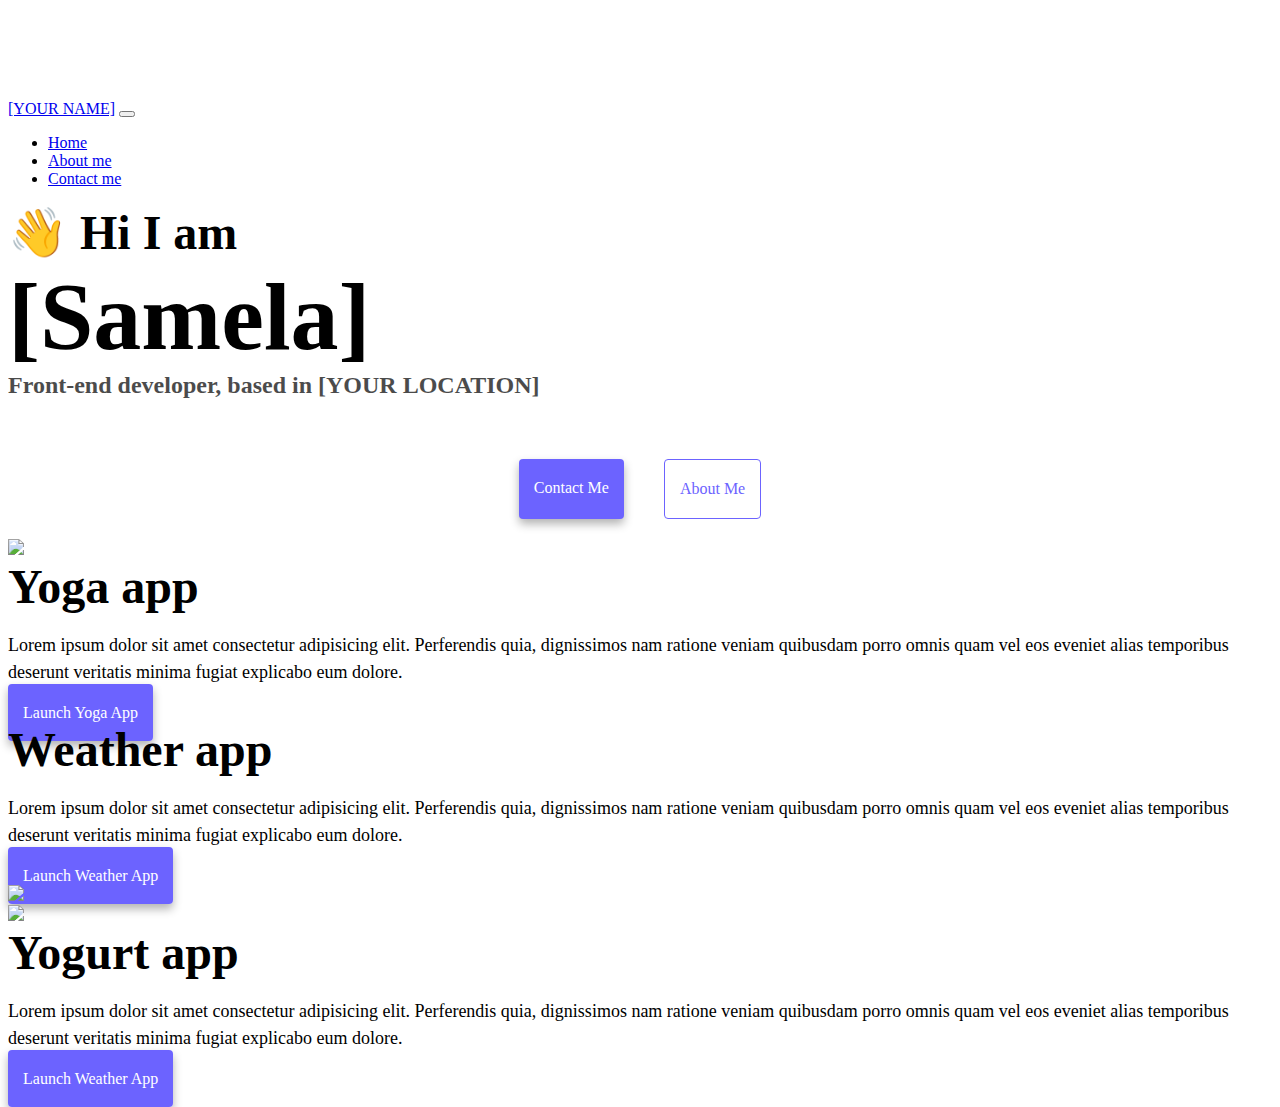
==== index.html @ 9c248bdb "updated html" ====
<!DOCTYPE html>
<html lang="en">

<head>
    <meta charset="UTF-8" />
    <meta http-equiv="X-UA-Compatible" content="IE=edge" />
    <meta name="viewport" content="width=device-width, initial-scale=1.0" />
    <title>[Samela]</title>
    <link href="https://cdn.jsdelivr.net/npm/bootstrap@5.0.0-beta2/dist/css/bootstrap.min.css" rel="stylesheet"
        integrity="sha384-BmbxuPwQa2lc/FVzBcNJ7UAyJxM6wuqIj61tLrc4wSX0szH/Ev+nYRRuWlolflfl" crossorigin="anonymous" />
    <script src="https://cdn.jsdelivr.net/npm/bootstrap@5.0.0-beta2/dist/js/bootstrap.bundle.min.js"
        integrity="sha384-b5kHyXgcpbZJO/tY9Ul7kGkf1S0CWuKcCD38l8YkeH8z8QjE0GmW1gYU5S9FOnJ0"
        crossorigin="anonymous"></script>
    <link rel="stylesheet" href="style.css" />
</head>

<body>
    <nav class="navbar navbar-expand-lg navbar-light bg-light fixed-top">
        <div class="container">
            <a class="navbar-brand" href="index.html">[YOUR NAME]</a>
            <button class="navbar-toggler" type="button" data-bs-toggle="collapse" data-bs-target="#navbarNav"
                aria-controls="navbarNav" aria-expanded="false" aria-label="Toggle navigation">
                <span class="navbar-toggler-icon"></span>
            </button>
            <div class="collapse navbar-collapse" id="navbarNav">
                <ul class="navbar-nav">
                    <li class="nav-item">
                        <a class="nav-link active" aria-current="page" href="index.html">Home</a>
                    </li>
                    <li class="nav-item">
                        <a class="nav-link" href="about.html">About me</a>
                    </li>
                    <li class="nav-item">
                        <a class="nav-link" href="about.html#contact">Contact me</a>
                    </li>
                </ul>
            </div>
        </div>
    </nav>
    <h2 class="text-center">👋 Hi I am</h2>
    <h1 class="text-center">[Samela]</h1>
    <h3 class="text-center">Front-end developer, based in [YOUR LOCATION]</h3>
    <div class="navigation-links mb-5">
        <a href="about.html#contact" class="primary-link">Contact me</a>
        <a href="about.html" class="secondary-link">About me</a>
    </div>
    <div class="container">
        <div class="row">
            <div class="col-6">
                <img src="images/yoga.png" class="img-fluid rounded" />
            </div>
            <div class="col-6">
                <h2 class="mb-3">Yoga app</h2>
                <p>
                    Lorem ipsum dolor sit amet consectetur adipisicing elit. Perferendis
                    quia, dignissimos nam ratione veniam quibusdam porro omnis quam vel
                    eos eveniet alias temporibus deserunt veritatis minima fugiat
                    explicabo eum dolore.
                </p>
                <div class="mt-5">
                    <a href="#" class="primary-link">Launch Yoga App</a>
                </div>
            </div>
        </div>
        <div class="row mt-5">
            <div class="col-6">
                <h2 class="mb-3">Weather app</h2>
                <p>
                    Lorem ipsum dolor sit amet consectetur adipisicing elit. Perferendis
                    quia, dignissimos nam ratione veniam quibusdam porro omnis quam vel
                    eos eveniet alias temporibus deserunt veritatis minima fugiat
                    explicabo eum dolore.
                </p>
                <div class="mt-5">
                    <a href="#" class="primary-link">Launch Weather App</a>
                </div>
            </div>
            <div class="col-6">
                <img src="images/weather.png" class="img-fluid rounded" />
            </div>
        </div>
        <div class="row mt-5">
            <div class="col-6">
                <img src="/images/yogurt" class="img-fluid rounded" />
            </div>
            <div class="col-6">
                <h2 class="mb-3">Yogurt app</h2>
                <p>
                    Lorem ipsum dolor sit amet consectetur adipisicing elit. Perferendis
                    quia, dignissimos nam ratione veniam quibusdam porro omnis quam vel
                    eos eveniet alias temporibus deserunt veritatis minima fugiat
                    explicabo eum dolore.
                </p>
                <div class="mt-5">
                    <a href="#" class="primary-link">Launch Weather App</a>
                </div>
            </div>
        </div>
    </div>
</body>

</html>
---- style.css ----
:root {
    --primary-color: #6c63ff;
    --secondary-color: #f5f2fe;
    --box-shadow: 0 5px 10px rgba(0, 0, 0, 0.3);
}

body {
    margin-top: 100px;
}

h1,
h2,
h3 {
    margin: 0;
}

h1 {
    font-size: 96px;
}

h2 {
    font-size: 48px;
}

h3 {
    font-size: 24px;
    opacity: 0.7;
}

p {
    font-size: 18px;
    line-height: 1.5;
}

.navigation-links {
    display: flex;
    margin-top: 40px;
    justify-content: center;
}

.navigation-links a {
    margin: 20px;
}

.primary-link {
    border-radius: 4px;
    padding: 20px 15px;
    text-decoration: none;
    text-transform: capitalize;
    background: var(--primary-color);
    box-shadow: var(--box-shadow);
    color: white;
}

.secondary-link {
    border-radius: 4px;
    padding: 20px 15px;
    text-decoration: none;
    text-transform: capitalize;
    color: var(--primary-color);
    border: 1px solid var(--primary-color);
}

.homepage-link {
    color: var(--primary-color);
    text-align: center;
    display: block;
}

.about-paragraphs {
    margin: 30px 0;
}

.about-paragraphs p {
    margin: 10px;
}

.email-link {
    display: flex;
    justify-content: center;
    color: var(--primary-color);
    font-size: 28px;
    text-decoration: none;
}

.email-link:hover {
    text-decoration: underline;
}
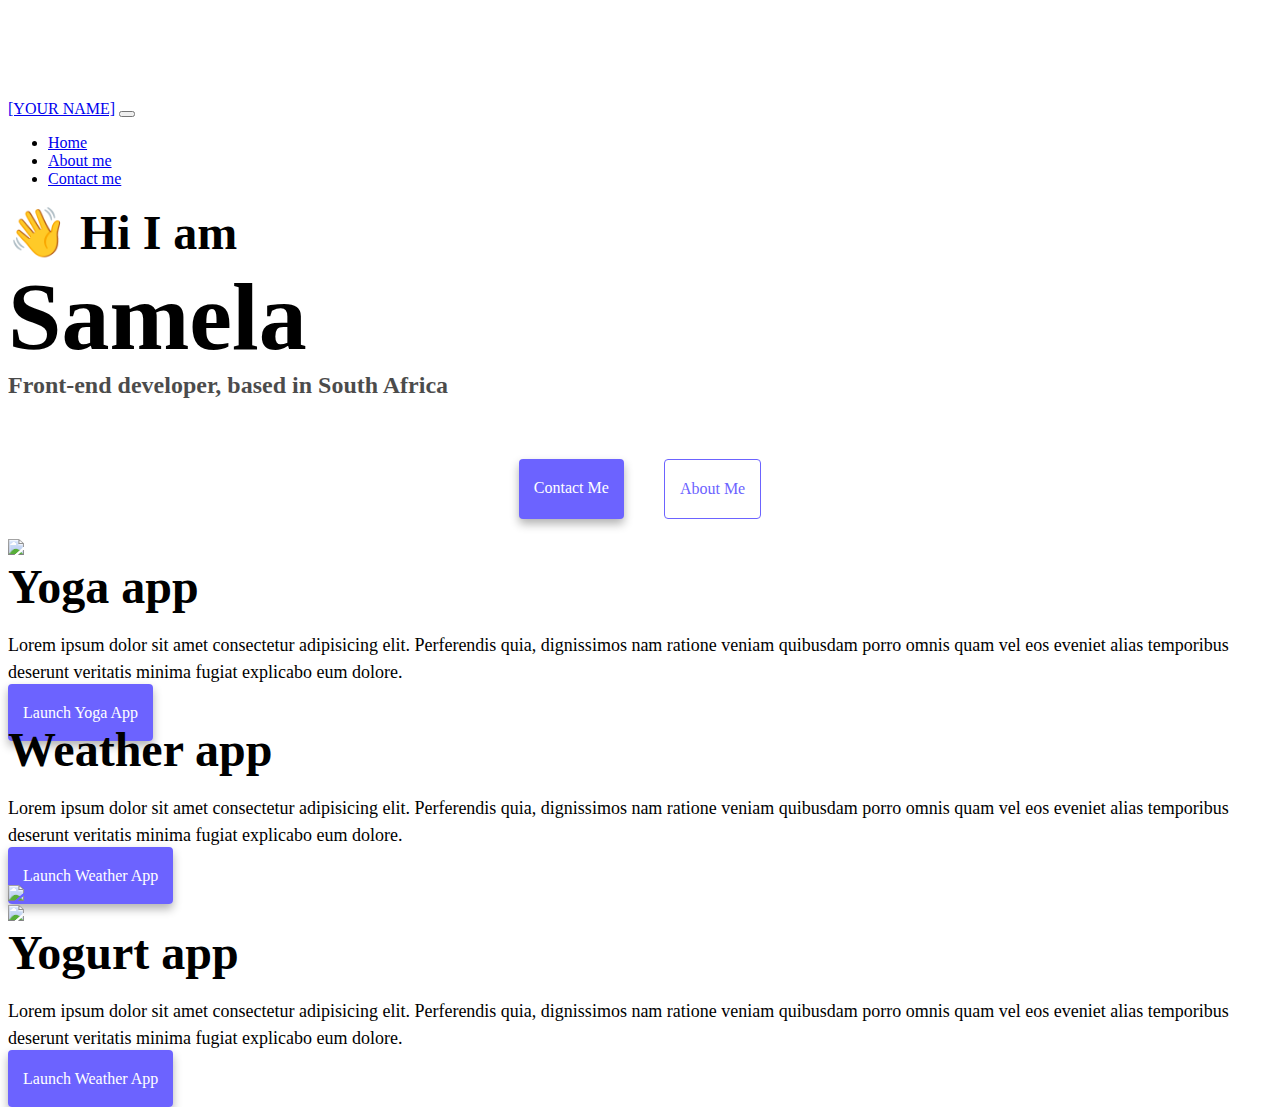
==== commit dbf29c29: "updated html" ====
--- a/index.html
+++ b/index.html
@@ -5,7 +5,7 @@
     <meta charset="UTF-8" />
     <meta http-equiv="X-UA-Compatible" content="IE=edge" />
     <meta name="viewport" content="width=device-width, initial-scale=1.0" />
-    <title>[Samela]</title>
+    <title>Samela</title>
     <link href="https://cdn.jsdelivr.net/npm/bootstrap@5.0.0-beta2/dist/css/bootstrap.min.css" rel="stylesheet"
         integrity="sha384-BmbxuPwQa2lc/FVzBcNJ7UAyJxM6wuqIj61tLrc4wSX0szH/Ev+nYRRuWlolflfl" crossorigin="anonymous" />
     <script src="https://cdn.jsdelivr.net/npm/bootstrap@5.0.0-beta2/dist/js/bootstrap.bundle.min.js"
@@ -38,8 +38,8 @@
         </div>
     </nav>
     <h2 class="text-center">👋 Hi I am</h2>
-    <h1 class="text-center">[Samela]</h1>
-    <h3 class="text-center">Front-end developer, based in [YOUR LOCATION]</h3>
+    <h1 class="text-center">Samela</h1>
+    <h3 class="text-center">Front-end developer, based in South Africa</h3>
     <div class="navigation-links mb-5">
         <a href="about.html#contact" class="primary-link">Contact me</a>
         <a href="about.html" class="secondary-link">About me</a>
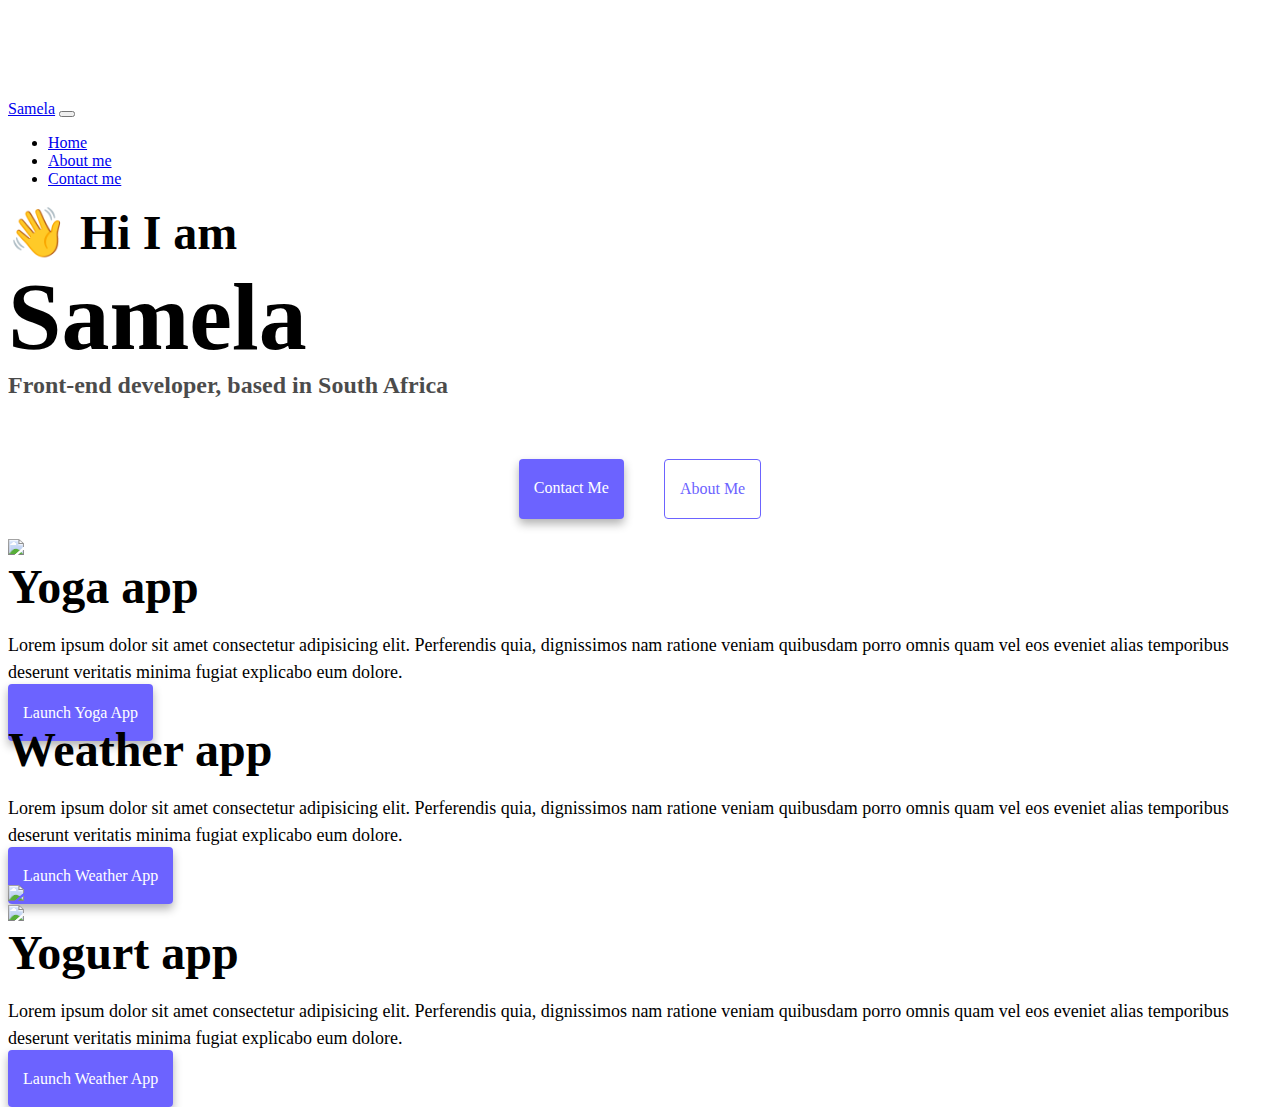
==== commit 7ed72b53: "updated html" ====
--- a/index.html
+++ b/index.html
@@ -17,7 +17,7 @@
 <body>
     <nav class="navbar navbar-expand-lg navbar-light bg-light fixed-top">
         <div class="container">
-            <a class="navbar-brand" href="index.html">[YOUR NAME]</a>
+            <a class="navbar-brand" href="index.html">Samela</a>
             <button class="navbar-toggler" type="button" data-bs-toggle="collapse" data-bs-target="#navbarNav"
                 aria-controls="navbarNav" aria-expanded="false" aria-label="Toggle navigation">
                 <span class="navbar-toggler-icon"></span>
--- a/style.css
+++ b/style.css
@@ -85,4 +85,10 @@
 
 .email-link:hover {
     text-decoration: underline;
+}
+@media(max-width:576px){
+    h1{
+    font-size: 8px;
+    text-align: center;
+}
 }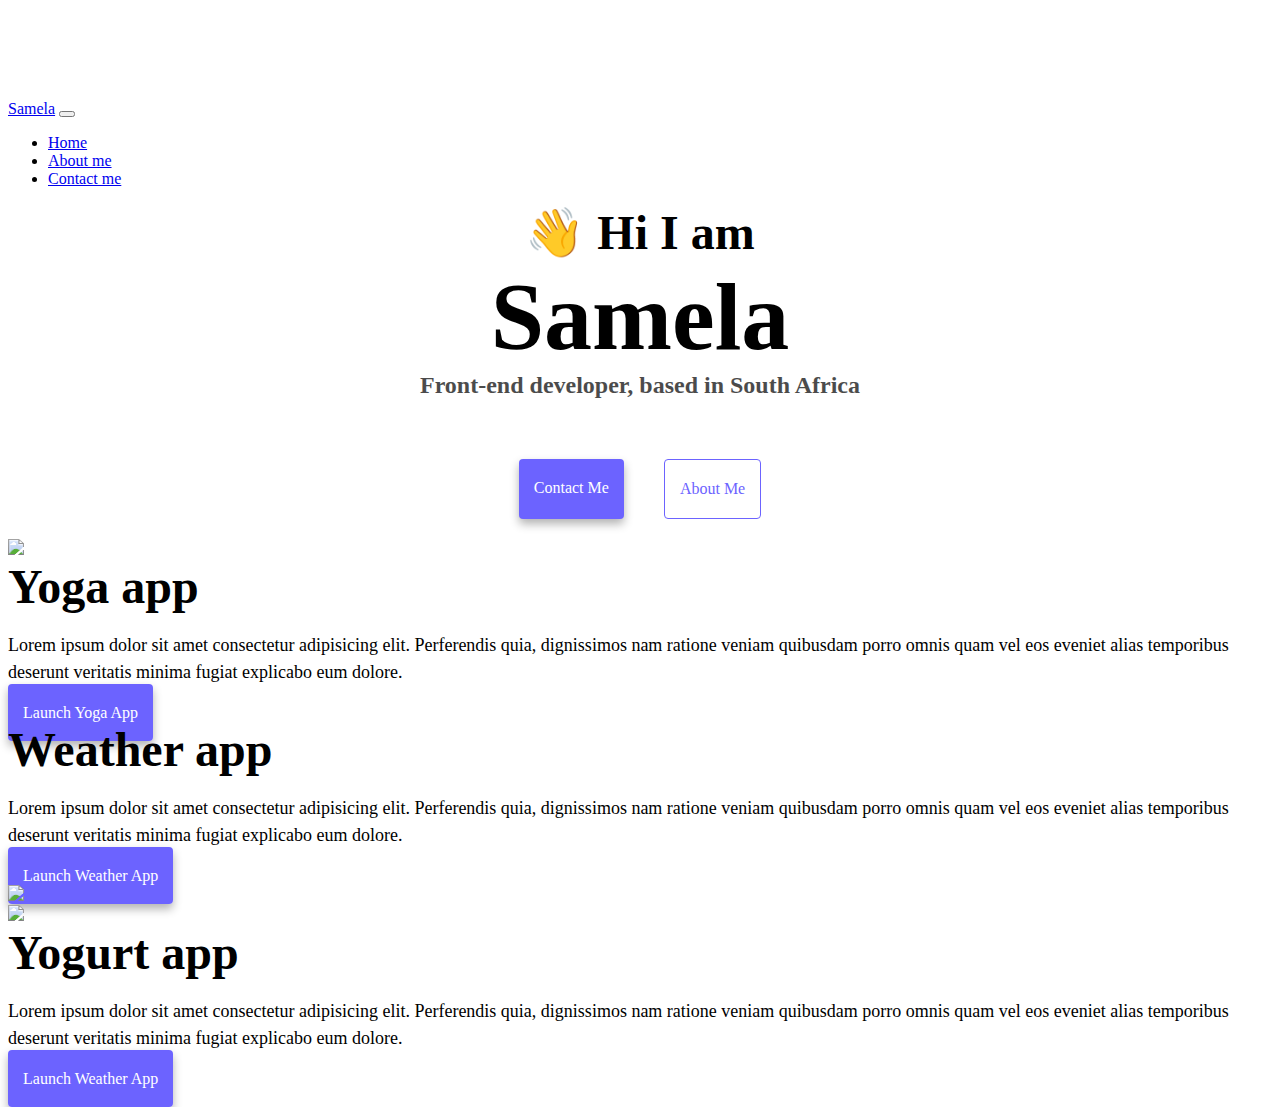
==== commit 559bf58d: "updated html" ====
--- a/index.html
+++ b/index.html
@@ -47,7 +47,7 @@
     <div class="container">
         <div class="row">
             <div class="col-6">
-                <img src="images/yoga.png" class="img-fluid rounded" />
+                <img src="images/yoga.png" class="img-fluid rounded d-none d-sm-block" />
             </div>
             <div class="col-6">
                 <h2 class="mb-3">Yoga app</h2>
@@ -76,12 +76,12 @@
                 </div>
             </div>
             <div class="col-6">
-                <img src="images/weather.png" class="img-fluid rounded" />
+                <img src="images/weather.png" class="img-fluid rounded d-none d-sm-block" />
             </div>
         </div>
         <div class="row mt-5">
             <div class="col-6">
-                <img src="/images/yogurt" class="img-fluid rounded" />
+                <img src="/images/yogurt" class="img-fluid rounded d-none d-sm-block" />
             </div>
             <div class="col-6">
                 <h2 class="mb-3">Yogurt app</h2>
--- a/style.css
+++ b/style.css
@@ -86,9 +86,12 @@
 .email-link:hover {
     text-decoration: underline;
 }
+.text-center{
+    text-align: center !important;
+}
 @media(max-width:576px){
-    h1{
-    font-size: 8px;
+    h2{
+    font-size: 32px;
     text-align: center;
 }
 }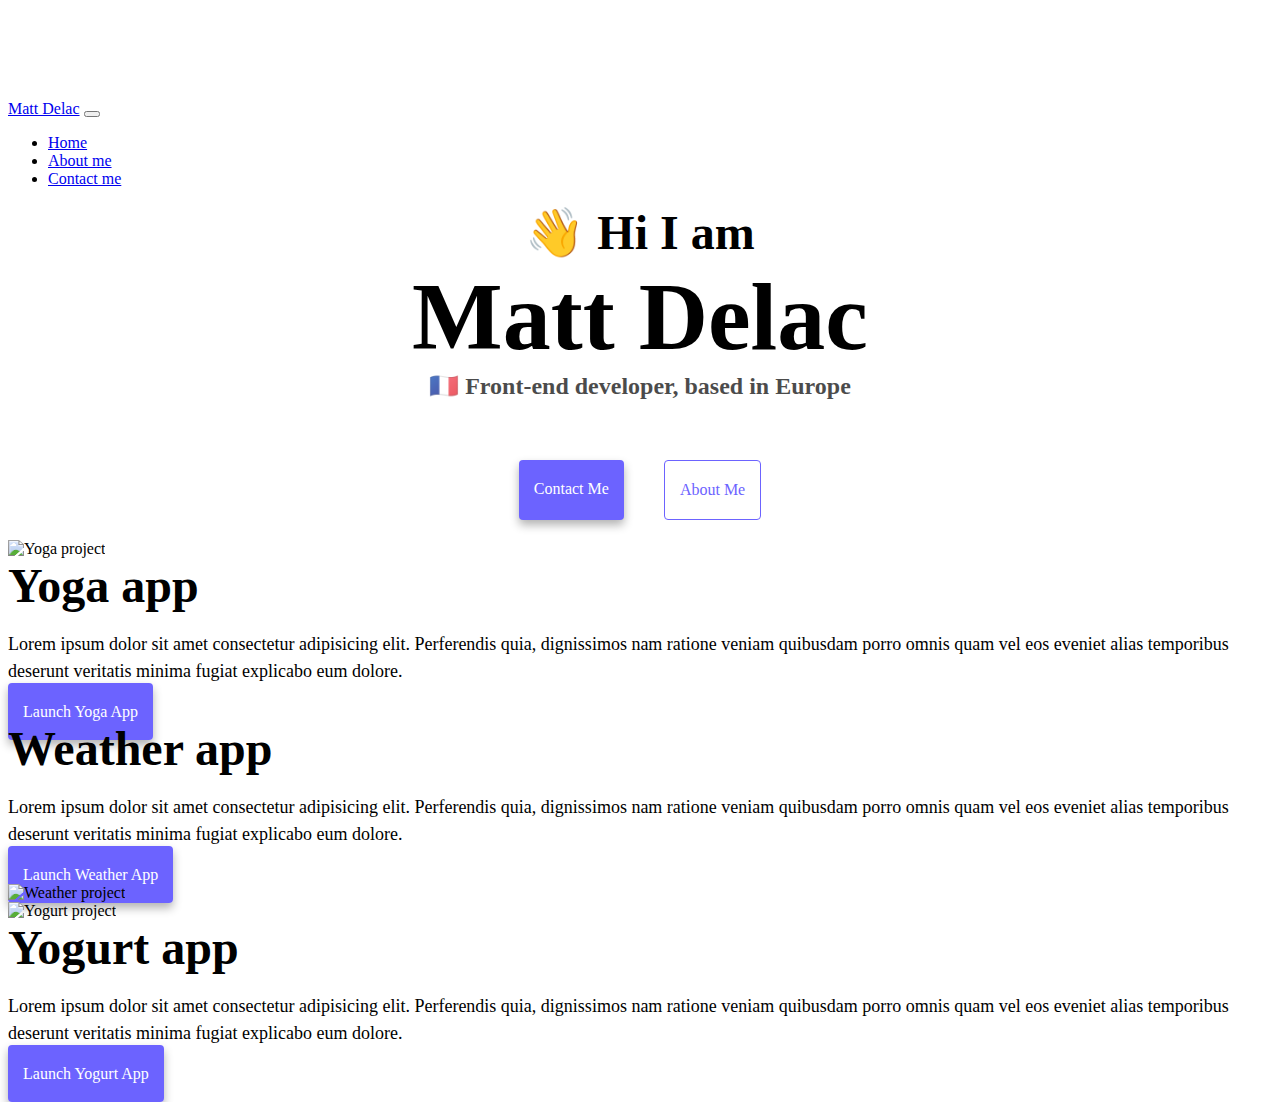
==== commit 1de906d4: "updated html" ====
--- a/index.html
+++ b/index.html
@@ -5,19 +5,21 @@
     <meta charset="UTF-8" />
     <meta http-equiv="X-UA-Compatible" content="IE=edge" />
     <meta name="viewport" content="width=device-width, initial-scale=1.0" />
-    <title>Samela</title>
+    <meta name="description"
+        content="Matt Delac is a front-end developer based in Europe, check out his projects and contact him for job inquiries" />
+    <title>Front-end developer - Matt Delac</title>
     <link href="https://cdn.jsdelivr.net/npm/bootstrap@5.0.0-beta2/dist/css/bootstrap.min.css" rel="stylesheet"
         integrity="sha384-BmbxuPwQa2lc/FVzBcNJ7UAyJxM6wuqIj61tLrc4wSX0szH/Ev+nYRRuWlolflfl" crossorigin="anonymous" />
     <script src="https://cdn.jsdelivr.net/npm/bootstrap@5.0.0-beta2/dist/js/bootstrap.bundle.min.js"
         integrity="sha384-b5kHyXgcpbZJO/tY9Ul7kGkf1S0CWuKcCD38l8YkeH8z8QjE0GmW1gYU5S9FOnJ0"
         crossorigin="anonymous"></script>
-    <link rel="stylesheet" href="style.css" />
+    <link rel="stylesheet" href="/style.css" />
 </head>
 
 <body>
     <nav class="navbar navbar-expand-lg navbar-light bg-light fixed-top">
         <div class="container">
-            <a class="navbar-brand" href="index.html">Samela</a>
+            <a class="navbar-brand" href="/" title="Homepage">Matt Delac</a>
             <button class="navbar-toggler" type="button" data-bs-toggle="collapse" data-bs-target="#navbarNav"
                 aria-controls="navbarNav" aria-expanded="false" aria-label="Toggle navigation">
                 <span class="navbar-toggler-icon"></span>
@@ -25,31 +27,31 @@
             <div class="collapse navbar-collapse" id="navbarNav">
                 <ul class="navbar-nav">
                     <li class="nav-item">
-                        <a class="nav-link active" aria-current="page" href="index.html">Home</a>
+                        <a class="nav-link active" aria-current="page" href="/" tilte="Homepage">Home</a>
                     </li>
                     <li class="nav-item">
-                        <a class="nav-link" href="about.html">About me</a>
+                        <a class="nav-link" href="/about.html" title="About Matt Delac">About me</a>
                     </li>
                     <li class="nav-item">
-                        <a class="nav-link" href="about.html#contact">Contact me</a>
+                        <a class="nav-link" href="/about.html#contact" title="Contact Matt Delac">Contact me</a>
                     </li>
                 </ul>
             </div>
         </div>
     </nav>
     <h2 class="text-center">👋 Hi I am</h2>
-    <h1 class="text-center">Samela</h1>
-    <h3 class="text-center">Front-end developer, based in South Africa</h3>
+    <h1 class="text-center">Matt Delac</h1>
+    <h3 class="text-center">🇫🇷 Front-end developer, based in Europe</h3>
     <div class="navigation-links mb-5">
-        <a href="about.html#contact" class="primary-link">Contact me</a>
-        <a href="about.html" class="secondary-link">About me</a>
+        <a href="/about.html#contact" class="primary-link" title="Contact Matt Delac">Contact me</a>
+        <a href="/about.html" class="secondary-link" title="About Matt Delac">About me</a>
     </div>
     <div class="container">
         <div class="row">
-            <div class="col-6">
-                <img src="images/yoga.png" class="img-fluid rounded d-none d-sm-block" />
+            <div class="col-sm-6">
+                <img src="/images/yoga.png" alt="Yoga project " class="img-fluid rounded d-none d-sm-block" />
             </div>
-            <div class="col-6">
+            <div class="col-sm-6">
                 <h2 class="mb-3">Yoga app</h2>
                 <p>
                     Lorem ipsum dolor sit amet consectetur adipisicing elit. Perferendis
@@ -58,12 +60,12 @@
                     explicabo eum dolore.
                 </p>
                 <div class="mt-5">
-                    <a href="#" class="primary-link">Launch Yoga App</a>
+                    <a href="#" class="primary-link project-link" title="Yoga project">Launch Yoga App</a>
                 </div>
             </div>
         </div>
         <div class="row mt-5">
-            <div class="col-6">
+            <div class="col-sm-6">
                 <h2 class="mb-3">Weather app</h2>
                 <p>
                     Lorem ipsum dolor sit amet consectetur adipisicing elit. Perferendis
@@ -72,18 +74,18 @@
                     explicabo eum dolore.
                 </p>
                 <div class="mt-5">
-                    <a href="#" class="primary-link">Launch Weather App</a>
+                    <a href="#" class="primary-link project-link" title="Weather project">Launch Weather App</a>
                 </div>
             </div>
-            <div class="col-6">
-                <img src="images/weather.png" class="img-fluid rounded d-none d-sm-block" />
+            <div class="col-sm-6">
+                <img src="/images/weather.png" class="img-fluid rounded d-none d-sm-block" alt="Weather project" />
             </div>
         </div>
         <div class="row mt-5">
-            <div class="col-6">
-                <img src="/images/yogurt" class="img-fluid rounded d-none d-sm-block" />
+            <div class="col-sm-6">
+                <img src="/images/yogurt.png" class="img-fluid rounded d-none d-sm-block" alt="Yogurt project" />
             </div>
-            <div class="col-6">
+            <div class="col-sm-6">
                 <h2 class="mb-3">Yogurt app</h2>
                 <p>
                     Lorem ipsum dolor sit amet consectetur adipisicing elit. Perferendis
@@ -92,7 +94,7 @@
                     explicabo eum dolore.
                 </p>
                 <div class="mt-5">
-                    <a href="#" class="primary-link">Launch Weather App</a>
+                    <a href="#" class="primary-link project-link" title="Weather project">Launch Yogurt App</a>
                 </div>
             </div>
         </div>
--- a/style.css
+++ b/style.css
@@ -89,9 +89,21 @@
 .text-center{
     text-align: center !important;
 }
-@media(max-width:576px){
+@media (max-width:576px){
     h2{
-    font-size: 32px;
+    font-size: 28px;
     text-align: center;
 }
+}
+@media (max-width:576px){
+    p{
+        text-align: center;
+    }
+}
+@media (max-width:576px){
+    .project-link{
+        display:block;
+        text-align: center;
+        margin:0 20px;
+    }
 }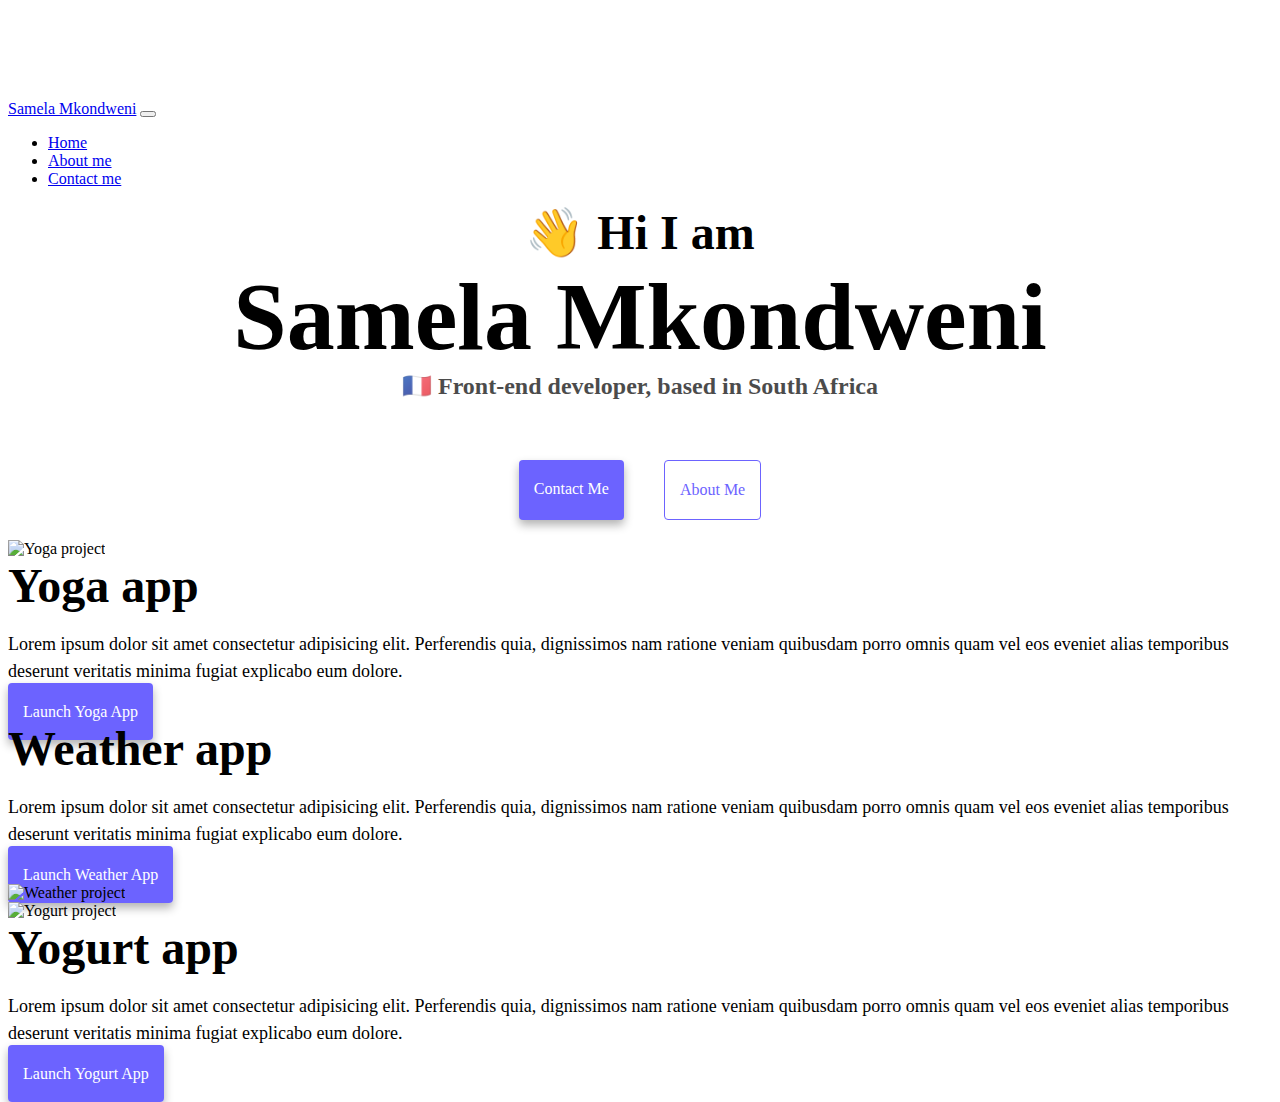
==== commit cf58d669: "added html" ====
--- a/index.html
+++ b/index.html
@@ -6,8 +6,8 @@
     <meta http-equiv="X-UA-Compatible" content="IE=edge" />
     <meta name="viewport" content="width=device-width, initial-scale=1.0" />
     <meta name="description"
-        content="Matt Delac is a front-end developer based in Europe, check out his projects and contact him for job inquiries" />
-    <title>Front-end developer - Matt Delac</title>
+        content="Samela Mkondweni is a front-end developer based in Europe, check out his projects and contact him for job inquiries" />
+    <title>Front-end developer - Samela Mkondweni</title>
     <link href="https://cdn.jsdelivr.net/npm/bootstrap@5.0.0-beta2/dist/css/bootstrap.min.css" rel="stylesheet"
         integrity="sha384-BmbxuPwQa2lc/FVzBcNJ7UAyJxM6wuqIj61tLrc4wSX0szH/Ev+nYRRuWlolflfl" crossorigin="anonymous" />
     <script src="https://cdn.jsdelivr.net/npm/bootstrap@5.0.0-beta2/dist/js/bootstrap.bundle.min.js"
@@ -19,7 +19,7 @@
 <body>
     <nav class="navbar navbar-expand-lg navbar-light bg-light fixed-top">
         <div class="container">
-            <a class="navbar-brand" href="/" title="Homepage">Matt Delac</a>
+            <a class="navbar-brand" href="/" title="Homepage">Samela Mkondweni</a>
             <button class="navbar-toggler" type="button" data-bs-toggle="collapse" data-bs-target="#navbarNav"
                 aria-controls="navbarNav" aria-expanded="false" aria-label="Toggle navigation">
                 <span class="navbar-toggler-icon"></span>
@@ -40,8 +40,8 @@
         </div>
     </nav>
     <h2 class="text-center">👋 Hi I am</h2>
-    <h1 class="text-center">Matt Delac</h1>
-    <h3 class="text-center">🇫🇷 Front-end developer, based in Europe</h3>
+    <h1 class="text-center">Samela Mkondweni</h1>
+    <h3 class="text-center">🇫🇷 Front-end developer, based in South Africa</h3>
     <div class="navigation-links mb-5">
         <a href="/about.html#contact" class="primary-link" title="Contact Matt Delac">Contact me</a>
         <a href="/about.html" class="secondary-link" title="About Matt Delac">About me</a>
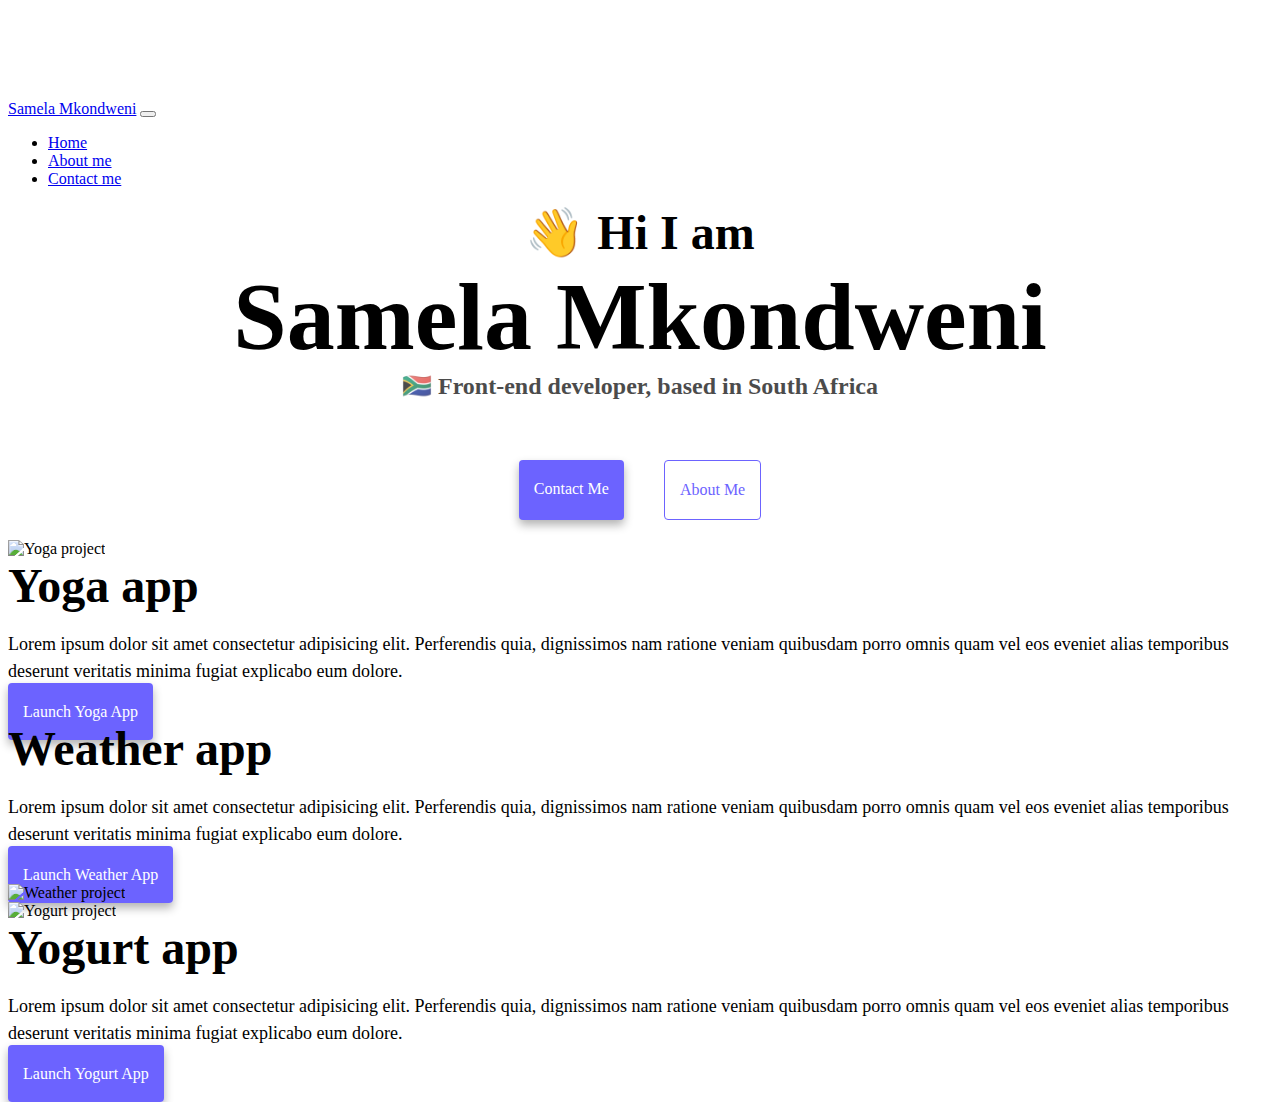
==== commit 60d87056: "updated country html" ====
--- a/index.html
+++ b/index.html
@@ -41,7 +41,7 @@
     </nav>
     <h2 class="text-center">👋 Hi I am</h2>
     <h1 class="text-center">Samela Mkondweni</h1>
-    <h3 class="text-center">🇫🇷 Front-end developer, based in South Africa</h3>
+    <h3 class="text-center">🇿🇦 Front-end developer, based in South Africa</h3>
     <div class="navigation-links mb-5">
         <a href="/about.html#contact" class="primary-link" title="Contact Matt Delac">Contact me</a>
         <a href="/about.html" class="secondary-link" title="About Matt Delac">About me</a>
